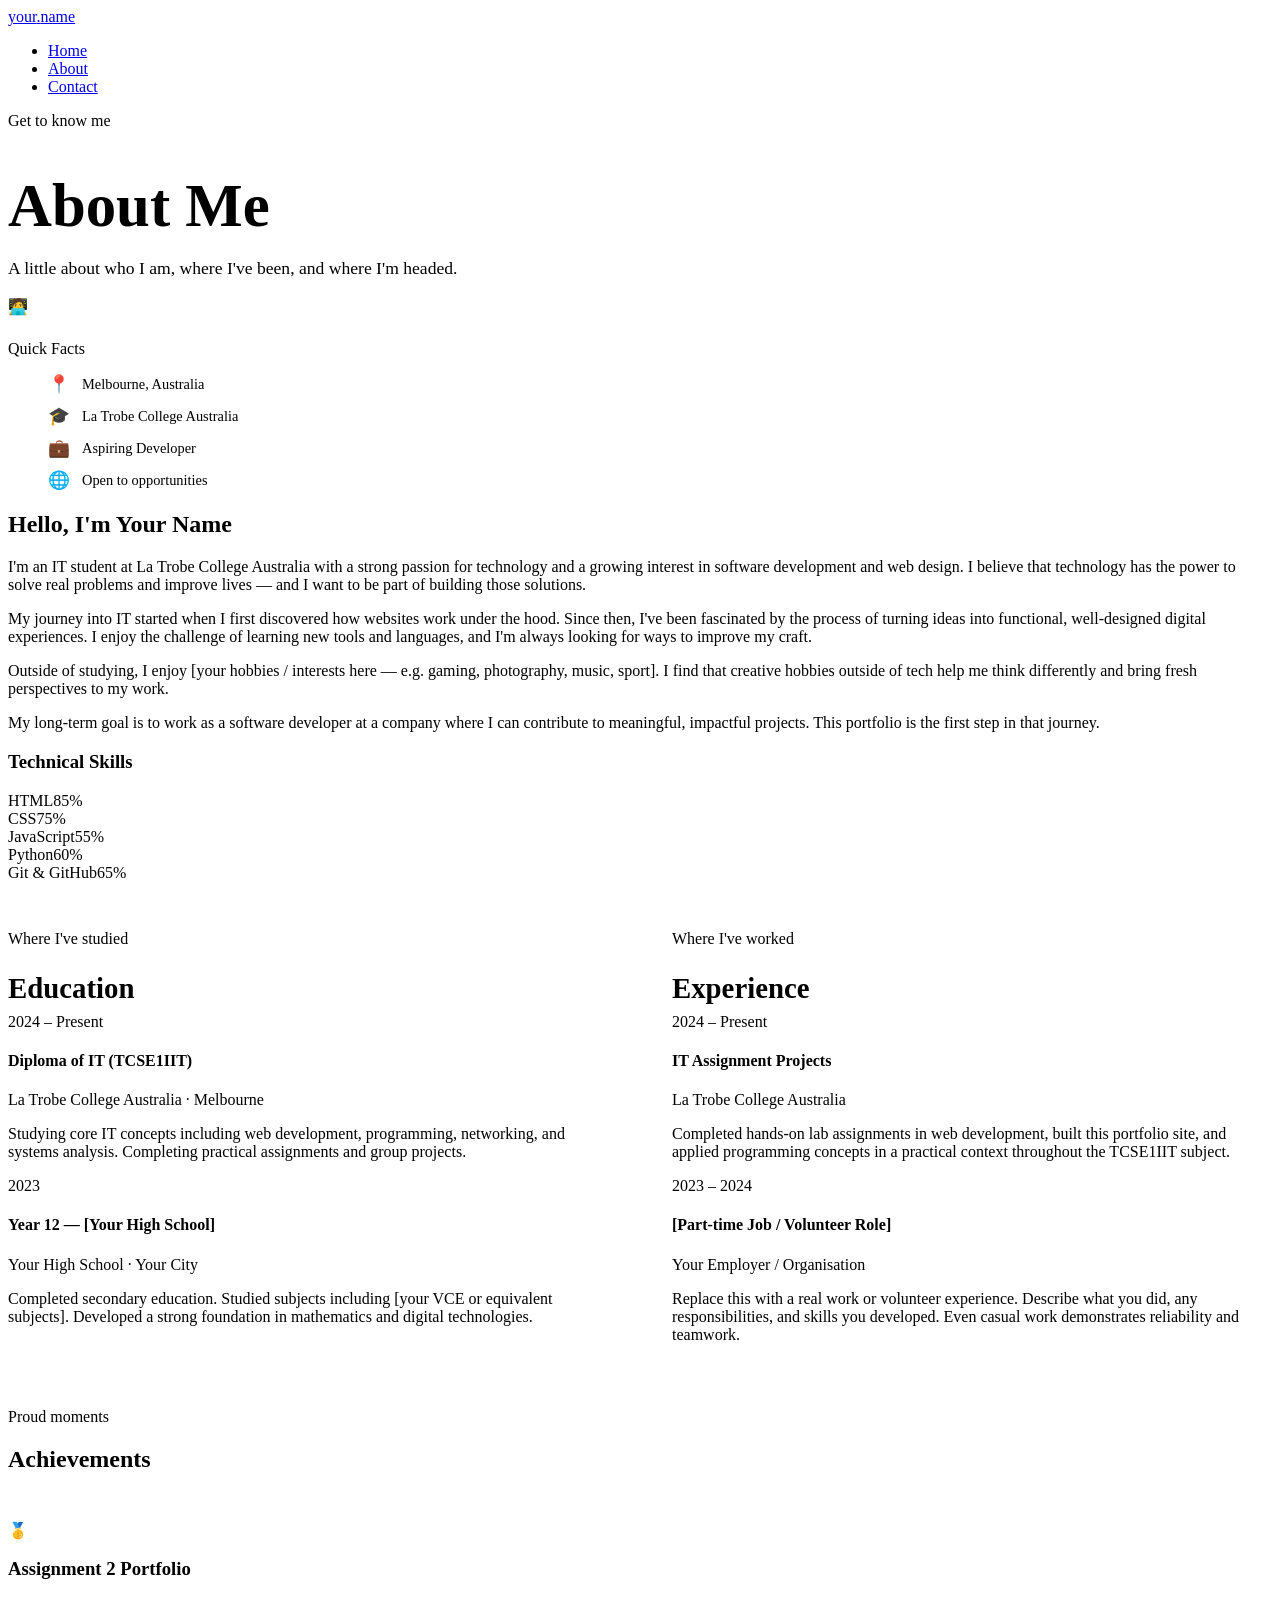
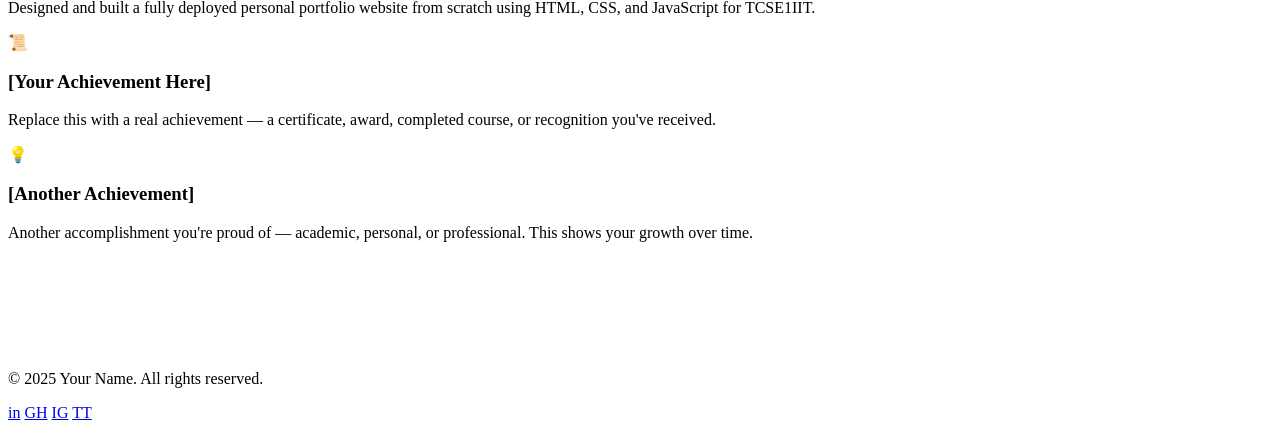
==== about.html @ c2b96c98 "Add files via upload" ====
<!DOCTYPE html>
<html lang="en">
<head>
  <meta charset="UTF-8" />
  <meta name="viewport" content="width=device-width, initial-scale=1.0" />
  <title>About Me — Your Name</title>
  <link rel="stylesheet" href="css/style.css" />
</head>
<body>

  <!-- ========== NAVIGATION ========== -->
  <nav>
    <div class="nav-inner">
      <a href="index.html" class="nav-logo">your<span>.</span>name</a>
      <ul class="nav-links">
        <li><a href="index.html">Home</a></li>
        <li><a href="about.html" class="active">About</a></li>
        <li><a href="contact.html">Contact</a></li>
      </ul>
    </div>
  </nav>

  <!-- ========== PAGE HERO ========== -->
  <div class="page-hero">
    <div class="container">
      <p class="section-label">Get to know me</p>
      <h1 style="font-size: clamp(2.2rem, 5vw, 3.8rem); margin-bottom: 0.75rem;">About Me</h1>
      <p style="font-size: 1.1rem; color: var(--text-secondary); max-width: 500px;">
        A little about who I am, where I've been, and where I'm headed.
      </p>
    </div>
  </div>

  <!-- ========== ABOUT SECTION ========== -->
  <section class="section" style="padding-top: 0;">
    <div class="container">
      <div class="about-grid">

        <!-- Avatar / Photo -->
        <div>
          <div class="about-avatar">
            🧑‍💻
            <!-- Replace the emoji with an <img> tag pointing to your photo:
                 <img src="images/your-photo.jpg" alt="Your Name" style="width:100%; height:100%; object-fit:cover;" />
            -->
          </div>

          <!-- Quick facts card -->
          <div class="card" style="margin-top: 1.5rem;">
            <p class="section-label" style="margin-bottom: 1rem;">Quick Facts</p>
            <ul style="display: flex; flex-direction: column; gap: 0.7rem;">
              <li style="display:flex; gap: 0.75rem; align-items: center; font-size: 0.9rem; color: var(--text-secondary);">
                <span style="font-size:1.1rem;">📍</span> Melbourne, Australia
              </li>
              <li style="display:flex; gap: 0.75rem; align-items: center; font-size: 0.9rem; color: var(--text-secondary);">
                <span style="font-size:1.1rem;">🎓</span> La Trobe College Australia
              </li>
              <li style="display:flex; gap: 0.75rem; align-items: center; font-size: 0.9rem; color: var(--text-secondary);">
                <span style="font-size:1.1rem;">💼</span> Aspiring Developer
              </li>
              <li style="display:flex; gap: 0.75rem; align-items: center; font-size: 0.9rem; color: var(--text-secondary);">
                <span style="font-size:1.1rem;">🌐</span> Open to opportunities
              </li>
            </ul>
          </div>
        </div>

        <!-- Bio & content -->
        <div class="about-content">
          <h2>Hello, I'm <span style="color: var(--accent);">Your Name</span></h2>

          <p>
            I'm an IT student at La Trobe College Australia with a strong passion for
            technology and a growing interest in software development and web design.
            I believe that technology has the power to solve real problems and improve
            lives — and I want to be part of building those solutions.
          </p>

          <p>
            My journey into IT started when I first discovered how websites work under
            the hood. Since then, I've been fascinated by the process of turning ideas
            into functional, well-designed digital experiences. I enjoy the challenge of
            learning new tools and languages, and I'm always looking for ways to improve
            my craft.
          </p>

          <p>
            Outside of studying, I enjoy [your hobbies / interests here — e.g. gaming,
            photography, music, sport]. I find that creative hobbies outside of tech help
            me think differently and bring fresh perspectives to my work.
          </p>

          <p>
            My long-term goal is to work as a software developer at a company where I can
            contribute to meaningful, impactful projects. This portfolio is the first step
            in that journey.
          </p>

          <!-- Skills section -->
          <div class="skills-section">
            <h3>Technical Skills</h3>

            <div class="skill-bar-wrap">
              <div class="skill-bar-header"><span>HTML</span><span>85%</span></div>
              <div class="skill-bar-track">
                <div class="skill-bar-fill" data-width="85%"></div>
              </div>
            </div>

            <div class="skill-bar-wrap">
              <div class="skill-bar-header"><span>CSS</span><span>75%</span></div>
              <div class="skill-bar-track">
                <div class="skill-bar-fill" data-width="75%"></div>
              </div>
            </div>

            <div class="skill-bar-wrap">
              <div class="skill-bar-header"><span>JavaScript</span><span>55%</span></div>
              <div class="skill-bar-track">
                <div class="skill-bar-fill" data-width="55%"></div>
              </div>
            </div>

            <div class="skill-bar-wrap">
              <div class="skill-bar-header"><span>Python</span><span>60%</span></div>
              <div class="skill-bar-track">
                <div class="skill-bar-fill" data-width="60%"></div>
              </div>
            </div>

            <div class="skill-bar-wrap">
              <div class="skill-bar-header"><span>Git & GitHub</span><span>65%</span></div>
              <div class="skill-bar-track">
                <div class="skill-bar-fill" data-width="65%"></div>
              </div>
            </div>
          </div>
        </div>
      </div>
    </div>
  </section>

  <!-- ========== EDUCATION & EXPERIENCE ========== -->
  <section class="section" style="padding-top: 2rem;">
    <div class="container">
      <div style="display: grid; grid-template-columns: 1fr 1fr; gap: 4rem;">

        <!-- Education -->
        <div>
          <p class="section-label">Where I've studied</p>
          <h2 style="font-size: 1.8rem; margin-bottom: 0.5rem;">Education</h2>

          <div class="timeline">
            <div class="timeline-item">
              <div class="year">2024 – Present</div>
              <h4>Diploma of IT (TCSE1IIT)</h4>
              <div class="org">La Trobe College Australia · Melbourne</div>
              <p>Studying core IT concepts including web development, programming,
              networking, and systems analysis. Completing practical assignments
              and group projects.</p>
            </div>

            <div class="timeline-item">
              <div class="year">2023</div>
              <h4>Year 12 — [Your High School]</h4>
              <div class="org">Your High School · Your City</div>
              <p>Completed secondary education. Studied subjects including [your VCE
              or equivalent subjects]. Developed a strong foundation in
              mathematics and digital technologies.</p>
            </div>
          </div>
        </div>

        <!-- Experience -->
        <div>
          <p class="section-label">Where I've worked</p>
          <h2 style="font-size: 1.8rem; margin-bottom: 0.5rem;">Experience</h2>

          <div class="timeline">
            <div class="timeline-item">
              <div class="year">2024 – Present</div>
              <h4>IT Assignment Projects</h4>
              <div class="org">La Trobe College Australia</div>
              <p>Completed hands-on lab assignments in web development, built this
              portfolio site, and applied programming concepts in a practical
              context throughout the TCSE1IIT subject.</p>
            </div>

            <div class="timeline-item">
              <div class="year">2023 – 2024</div>
              <h4>[Part-time Job / Volunteer Role]</h4>
              <div class="org">Your Employer / Organisation</div>
              <p>Replace this with a real work or volunteer experience. Describe
              what you did, any responsibilities, and skills you developed.
              Even casual work demonstrates reliability and teamwork.</p>
            </div>
          </div>
        </div>

      </div>
    </div>
  </section>

  <!-- ========== ACHIEVEMENTS ========== -->
  <section class="section" style="padding-top: 2rem; padding-bottom: 6rem;">
    <div class="container">
      <p class="section-label">Proud moments</p>
      <h2 style="margin-bottom: 3rem;">Achievements</h2>

      <div class="highlights-grid">
        <div class="highlight-card">
          <div class="highlight-icon">🥇</div>
          <h3>Assignment 2 Portfolio</h3>
          <p>Designed and built a fully deployed personal portfolio website from
          scratch using HTML, CSS, and JavaScript for TCSE1IIT.</p>
        </div>

        <div class="highlight-card">
          <div class="highlight-icon">📜</div>
          <h3>[Your Achievement Here]</h3>
          <p>Replace this with a real achievement — a certificate, award,
          completed course, or recognition you've received.</p>
        </div>

        <div class="highlight-card">
          <div class="highlight-icon">💡</div>
          <h3>[Another Achievement]</h3>
          <p>Another accomplishment you're proud of — academic, personal,
          or professional. This shows your growth over time.</p>
        </div>
      </div>
    </div>
  </section>

  <!-- ========== FOOTER ========== -->
  <footer>
    <div class="container">
      <div class="footer-inner">
        <p class="footer-copy">© 2025 Your Name. All rights reserved.</p>
        <div class="footer-social">
          <a href="https://linkedin.com" target="_blank" rel="noopener" class="social-link" title="LinkedIn">in</a>
          <a href="https://github.com" target="_blank" rel="noopener" class="social-link" title="GitHub">GH</a>
          <a href="https://instagram.com" target="_blank" rel="noopener" class="social-link" title="Instagram">IG</a>
          <a href="https://tiktok.com" target="_blank" rel="noopener" class="social-link" title="TikTok">TT</a>
        </div>
      </div>
    </div>
  </footer>

  <script src="js/main.js"></script>
</body>
</html>
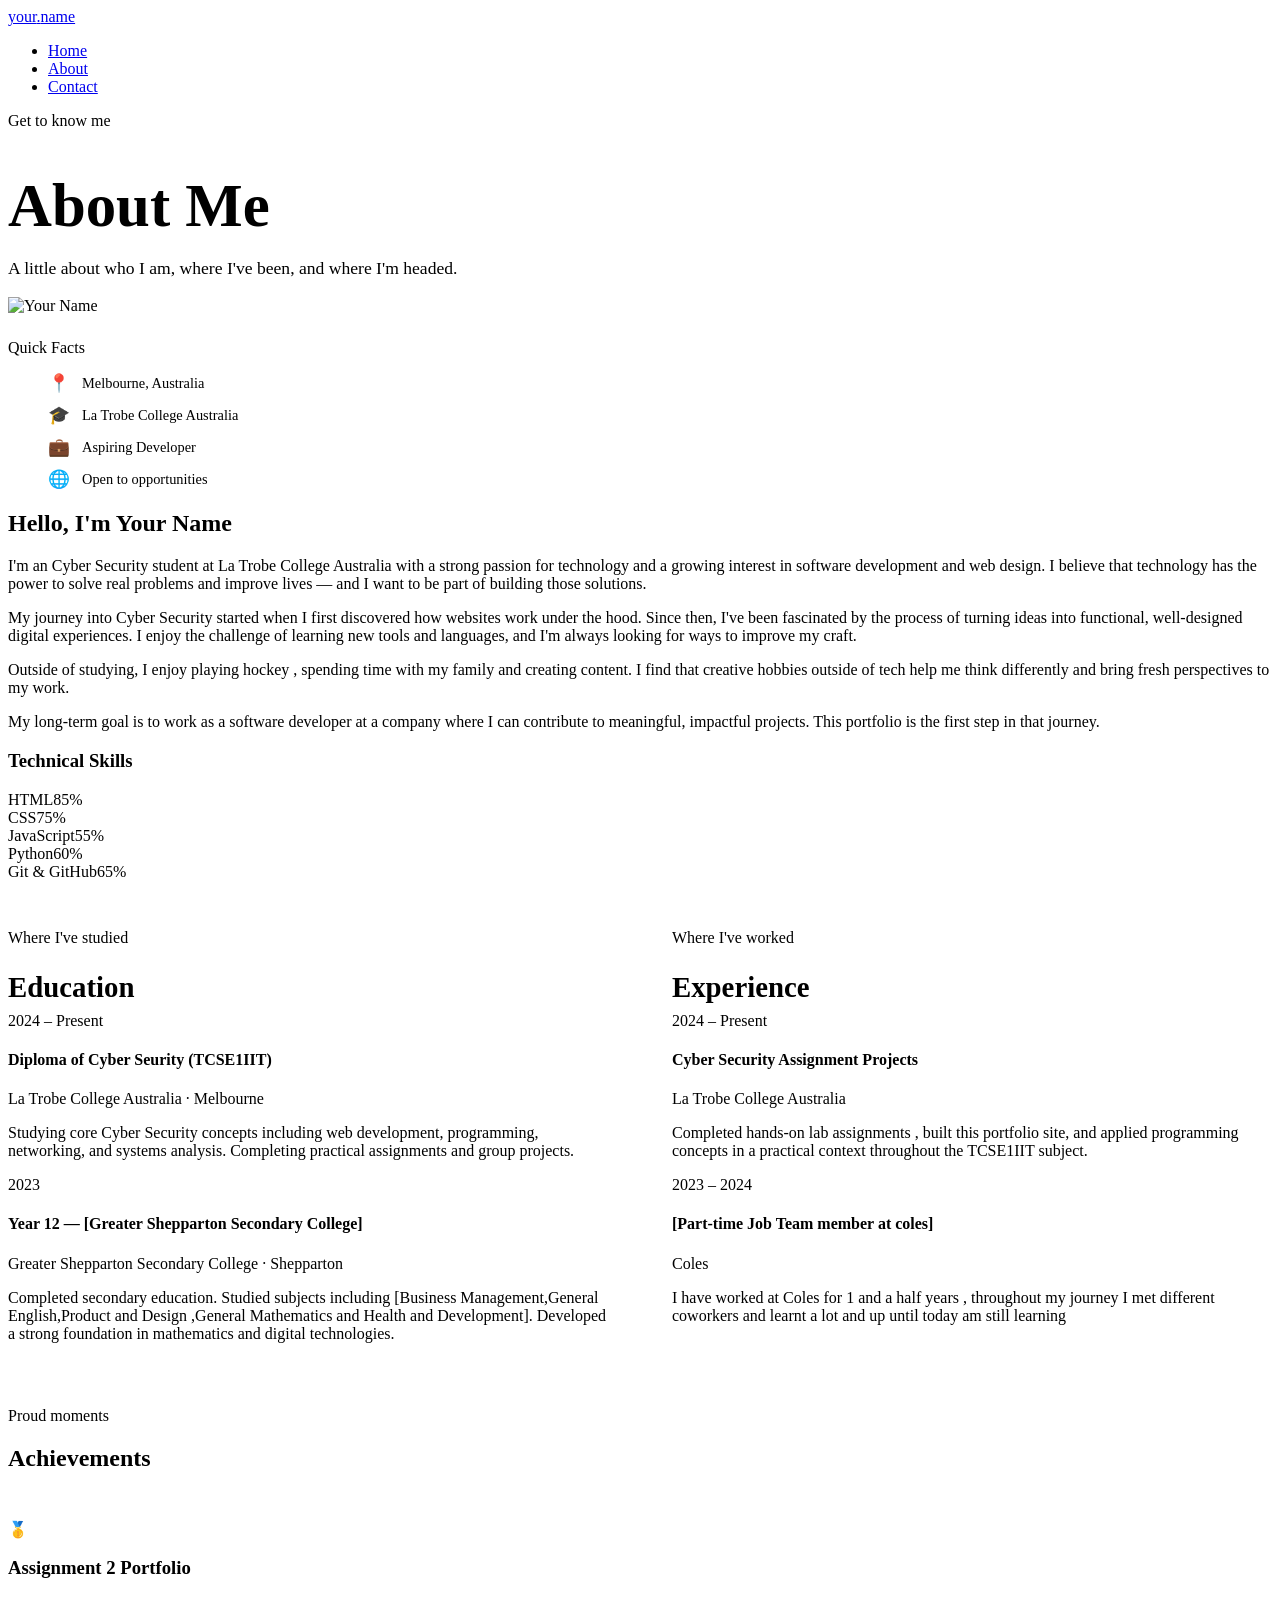
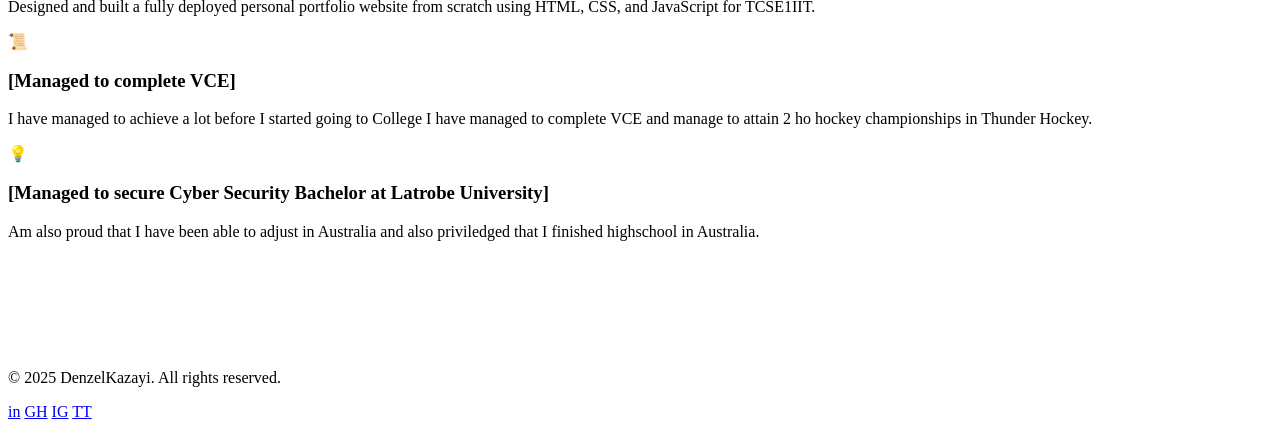
==== commit a38acb39: "Add files via upload" ====
--- a/about.html
+++ b/about.html
@@ -3,7 +3,7 @@
 <head>
   <meta charset="UTF-8" />
   <meta name="viewport" content="width=device-width, initial-scale=1.0" />
-  <title>About Me — Your Name</title>
+  <title>About Me — DenzelKazayi</title>
   <link rel="stylesheet" href="css/style.css" />
 </head>
 <body>
@@ -39,10 +39,7 @@
         <!-- Avatar / Photo -->
         <div>
           <div class="about-avatar">
-            🧑‍💻
-            <!-- Replace the emoji with an <img> tag pointing to your photo:
-                 <img src="images/your-photo.jpg" alt="Your Name" style="width:100%; height:100%; object-fit:cover;" />
-            -->
+             <img src="images/photo.jpg" alt="Your Name" style="width:100%; height:100%; object-fit:cover;" />
           </div>
 
           <!-- Quick facts card -->
@@ -70,14 +67,14 @@
           <h2>Hello, I'm <span style="color: var(--accent);">Your Name</span></h2>
 
           <p>
-            I'm an IT student at La Trobe College Australia with a strong passion for
+            I'm an Cyber Security student at La Trobe College Australia with a strong passion for
             technology and a growing interest in software development and web design.
             I believe that technology has the power to solve real problems and improve
             lives — and I want to be part of building those solutions.
           </p>
 
           <p>
-            My journey into IT started when I first discovered how websites work under
+            My journey into Cyber Security started when I first discovered how websites work under
             the hood. Since then, I've been fascinated by the process of turning ideas
             into functional, well-designed digital experiences. I enjoy the challenge of
             learning new tools and languages, and I'm always looking for ways to improve
@@ -85,8 +82,8 @@
           </p>
 
           <p>
-            Outside of studying, I enjoy [your hobbies / interests here — e.g. gaming,
-            photography, music, sport]. I find that creative hobbies outside of tech help
+            Outside of studying, I enjoy playing hockey , spending time with my family and creating content.
+             I find that creative hobbies outside of tech help
             me think differently and bring fresh perspectives to my work.
           </p>
 
@@ -153,19 +150,19 @@
           <div class="timeline">
             <div class="timeline-item">
               <div class="year">2024 – Present</div>
-              <h4>Diploma of IT (TCSE1IIT)</h4>
+              <h4>Diploma of Cyber Seurity (TCSE1IIT)</h4>
               <div class="org">La Trobe College Australia · Melbourne</div>
-              <p>Studying core IT concepts including web development, programming,
+              <p>Studying core Cyber Security concepts including web development, programming,
               networking, and systems analysis. Completing practical assignments
               and group projects.</p>
             </div>
 
             <div class="timeline-item">
               <div class="year">2023</div>
-              <h4>Year 12 — [Your High School]</h4>
-              <div class="org">Your High School · Your City</div>
-              <p>Completed secondary education. Studied subjects including [your VCE
-              or equivalent subjects]. Developed a strong foundation in
+              <h4>Year 12 — [Greater Shepparton Secondary College]</h4>
+              <div class="org">Greater Shepparton Secondary College · Shepparton</div>
+              <p>Completed secondary education. Studied subjects including [Business Management,General
+              English,Product and Design ,General Mathematics and Health and Development]. Developed a strong foundation in
               mathematics and digital technologies.</p>
             </div>
           </div>
@@ -179,20 +176,20 @@
           <div class="timeline">
             <div class="timeline-item">
               <div class="year">2024 – Present</div>
-              <h4>IT Assignment Projects</h4>
+              <h4>Cyber Security Assignment Projects</h4>
               <div class="org">La Trobe College Australia</div>
-              <p>Completed hands-on lab assignments in web development, built this
+              <p>Completed hands-on lab assignments , built this
               portfolio site, and applied programming concepts in a practical
               context throughout the TCSE1IIT subject.</p>
             </div>
 
             <div class="timeline-item">
               <div class="year">2023 – 2024</div>
-              <h4>[Part-time Job / Volunteer Role]</h4>
-              <div class="org">Your Employer / Organisation</div>
-              <p>Replace this with a real work or volunteer experience. Describe
-              what you did, any responsibilities, and skills you developed.
-              Even casual work demonstrates reliability and teamwork.</p>
+              <h4>[Part-time Job Team member at coles]</h4>
+              <div class="org"> Coles </div>
+              <p>I have worked at Coles for 1 and a half years , throughout my
+              journey I met different coworkers and learnt a lot and up until today am
+            still learning </p>
             </div>
           </div>
         </div>
@@ -217,16 +214,17 @@
 
         <div class="highlight-card">
           <div class="highlight-icon">📜</div>
-          <h3>[Your Achievement Here]</h3>
-          <p>Replace this with a real achievement — a certificate, award,
-          completed course, or recognition you've received.</p>
+          <h3>[Managed to complete VCE]</h3>
+          <p>I have managed to achieve a lot before I started going to
+          College I have managed to complete VCE and manage to attain 2 ho
+          hockey championships in Thunder Hockey.</p>
         </div>
 
         <div class="highlight-card">
           <div class="highlight-icon">💡</div>
-          <h3>[Another Achievement]</h3>
-          <p>Another accomplishment you're proud of — academic, personal,
-          or professional. This shows your growth over time.</p>
+          <h3>[Managed to secure Cyber Security Bachelor at Latrobe University]</h3>
+          <p>Am also proud that I have been able to adjust in Australia and also priviledged  
+          that I finished highschool in Australia.</p>
         </div>
       </div>
     </div>
@@ -236,7 +234,7 @@
   <footer>
     <div class="container">
       <div class="footer-inner">
-        <p class="footer-copy">© 2025 Your Name. All rights reserved.</p>
+        <p class="footer-copy">© 2025 DenzelKazayi. All rights reserved.</p>
         <div class="footer-social">
           <a href="https://linkedin.com" target="_blank" rel="noopener" class="social-link" title="LinkedIn">in</a>
           <a href="https://github.com" target="_blank" rel="noopener" class="social-link" title="GitHub">GH</a>
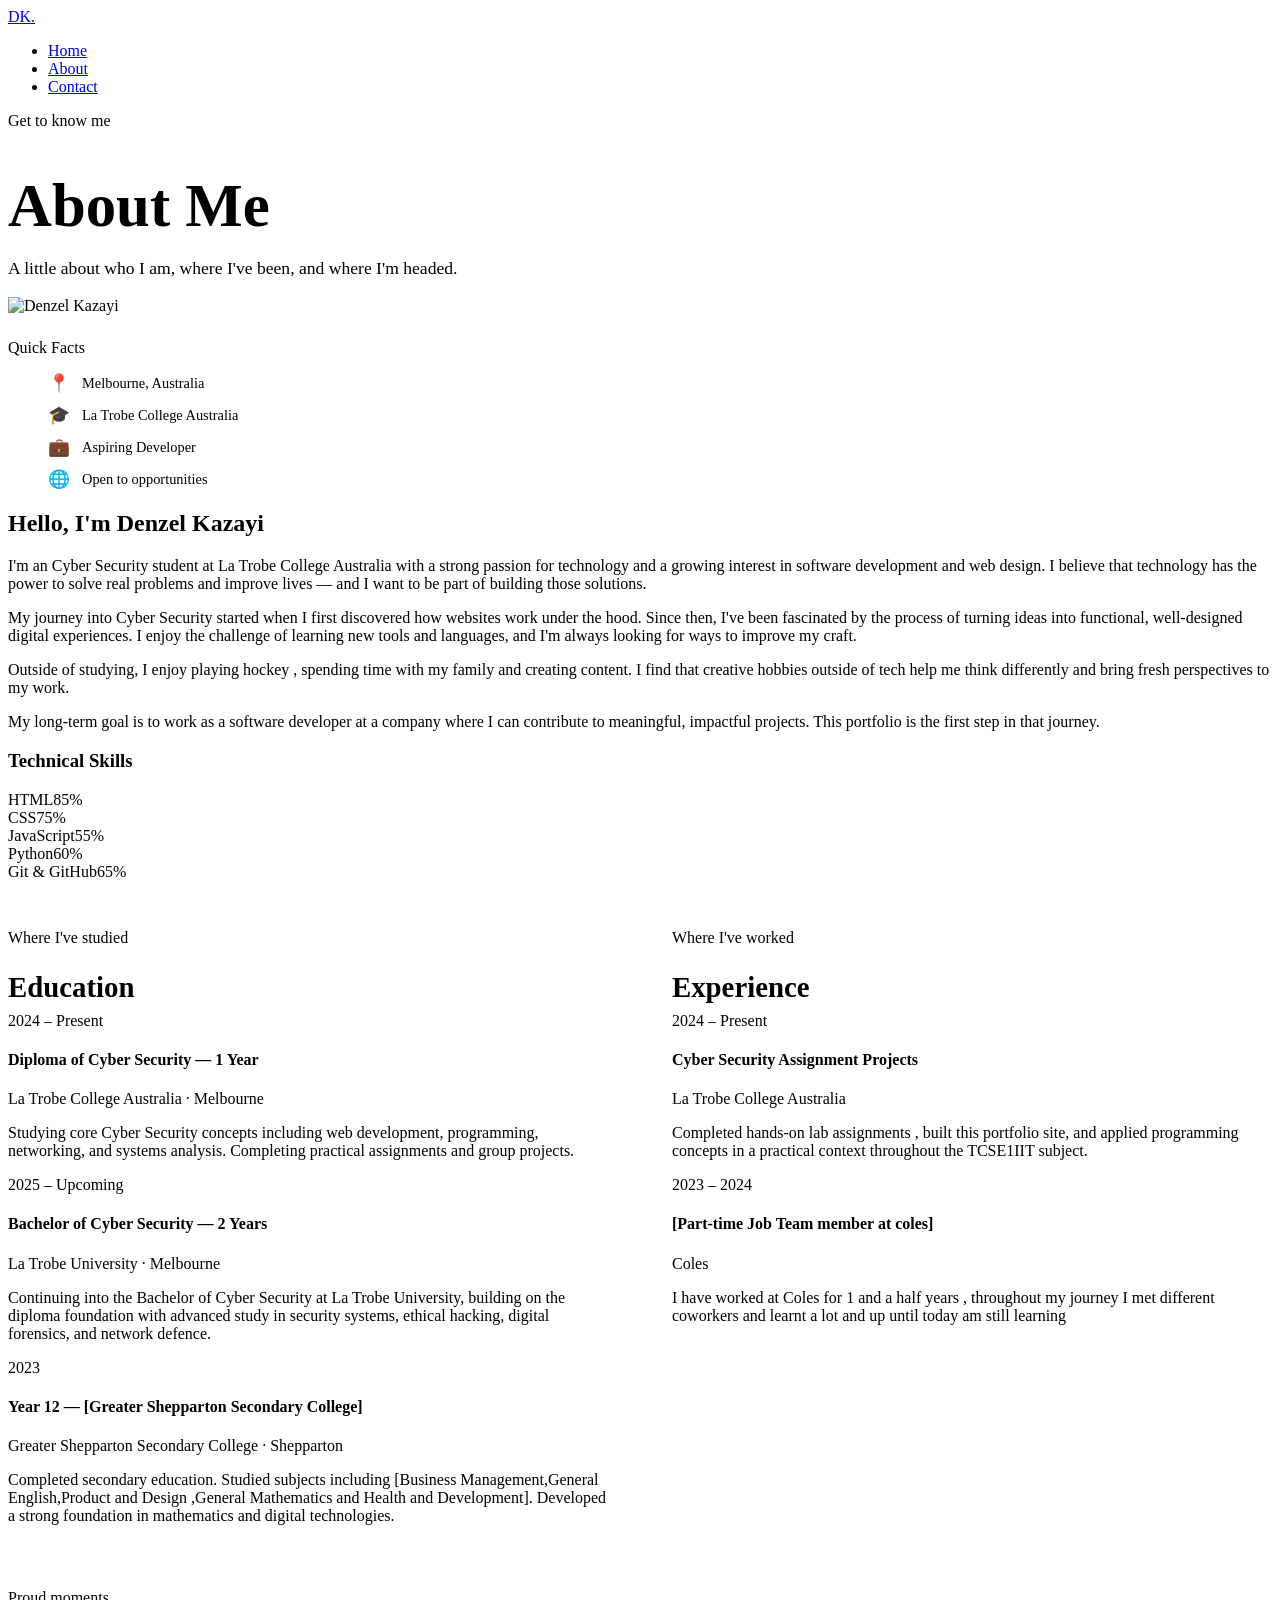
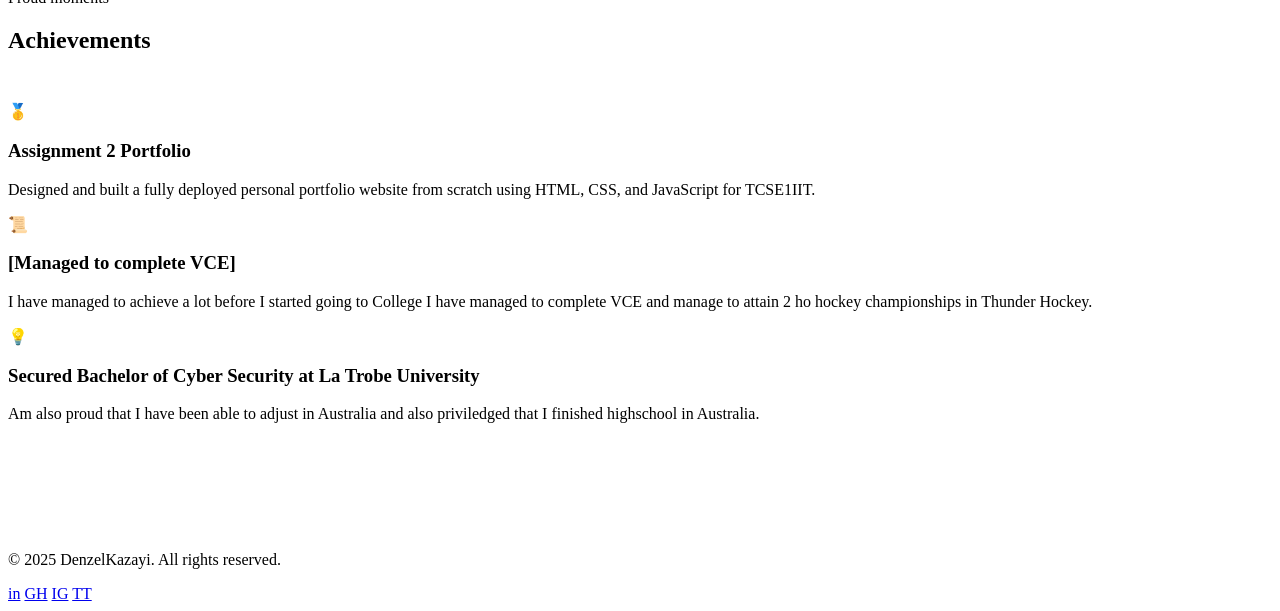
==== commit 65bea837: "Add files via upload" ====
--- a/about.html
+++ b/about.html
@@ -11,7 +11,7 @@
   <!-- ========== NAVIGATION ========== -->
   <nav>
     <div class="nav-inner">
-      <a href="index.html" class="nav-logo">your<span>.</span>name</a>
+      <a href="index.html" class="nav-logo">DK<span>.</span></a>
       <ul class="nav-links">
         <li><a href="index.html">Home</a></li>
         <li><a href="about.html" class="active">About</a></li>
@@ -39,7 +39,7 @@
         <!-- Avatar / Photo -->
         <div>
           <div class="about-avatar">
-             <img src="images/photo.jpg" alt="Your Name" style="width:100%; height:100%; object-fit:cover;" />
+             <img src="images/photo.jpg" alt="Denzel Kazayi" style="width:100%; height:100%; object-fit:cover;" />
           </div>
 
           <!-- Quick facts card -->
@@ -64,7 +64,7 @@
 
         <!-- Bio & content -->
         <div class="about-content">
-          <h2>Hello, I'm <span style="color: var(--accent);">Your Name</span></h2>
+          <h2>Hello, I'm <span style="color: var(--accent);">Denzel Kazayi</span></h2>
 
           <p>
             I'm an Cyber Security student at La Trobe College Australia with a strong passion for
@@ -150,11 +150,20 @@
           <div class="timeline">
             <div class="timeline-item">
               <div class="year">2024 – Present</div>
-              <h4>Diploma of Cyber Seurity (TCSE1IIT)</h4>
+              <h4>Diploma of Cyber Security — 1 Year</h4>
               <div class="org">La Trobe College Australia · Melbourne</div>
               <p>Studying core Cyber Security concepts including web development, programming,
               networking, and systems analysis. Completing practical assignments
               and group projects.</p>
+            </div>
+
+            <div class="timeline-item">
+              <div class="year">2025 – Upcoming</div>
+              <h4>Bachelor of Cyber Security — 2 Years</h4>
+              <div class="org">La Trobe University · Melbourne</div>
+              <p>Continuing into the Bachelor of Cyber Security at La Trobe University,
+              building on the diploma foundation with advanced study in security systems,
+              ethical hacking, digital forensics, and network defence.</p>
             </div>
 
             <div class="timeline-item">
@@ -222,7 +231,7 @@
 
         <div class="highlight-card">
           <div class="highlight-icon">💡</div>
-          <h3>[Managed to secure Cyber Security Bachelor at Latrobe University]</h3>
+          <h3>Secured Bachelor of Cyber Security at La Trobe University</h3>
           <p>Am also proud that I have been able to adjust in Australia and also priviledged  
           that I finished highschool in Australia.</p>
         </div>
